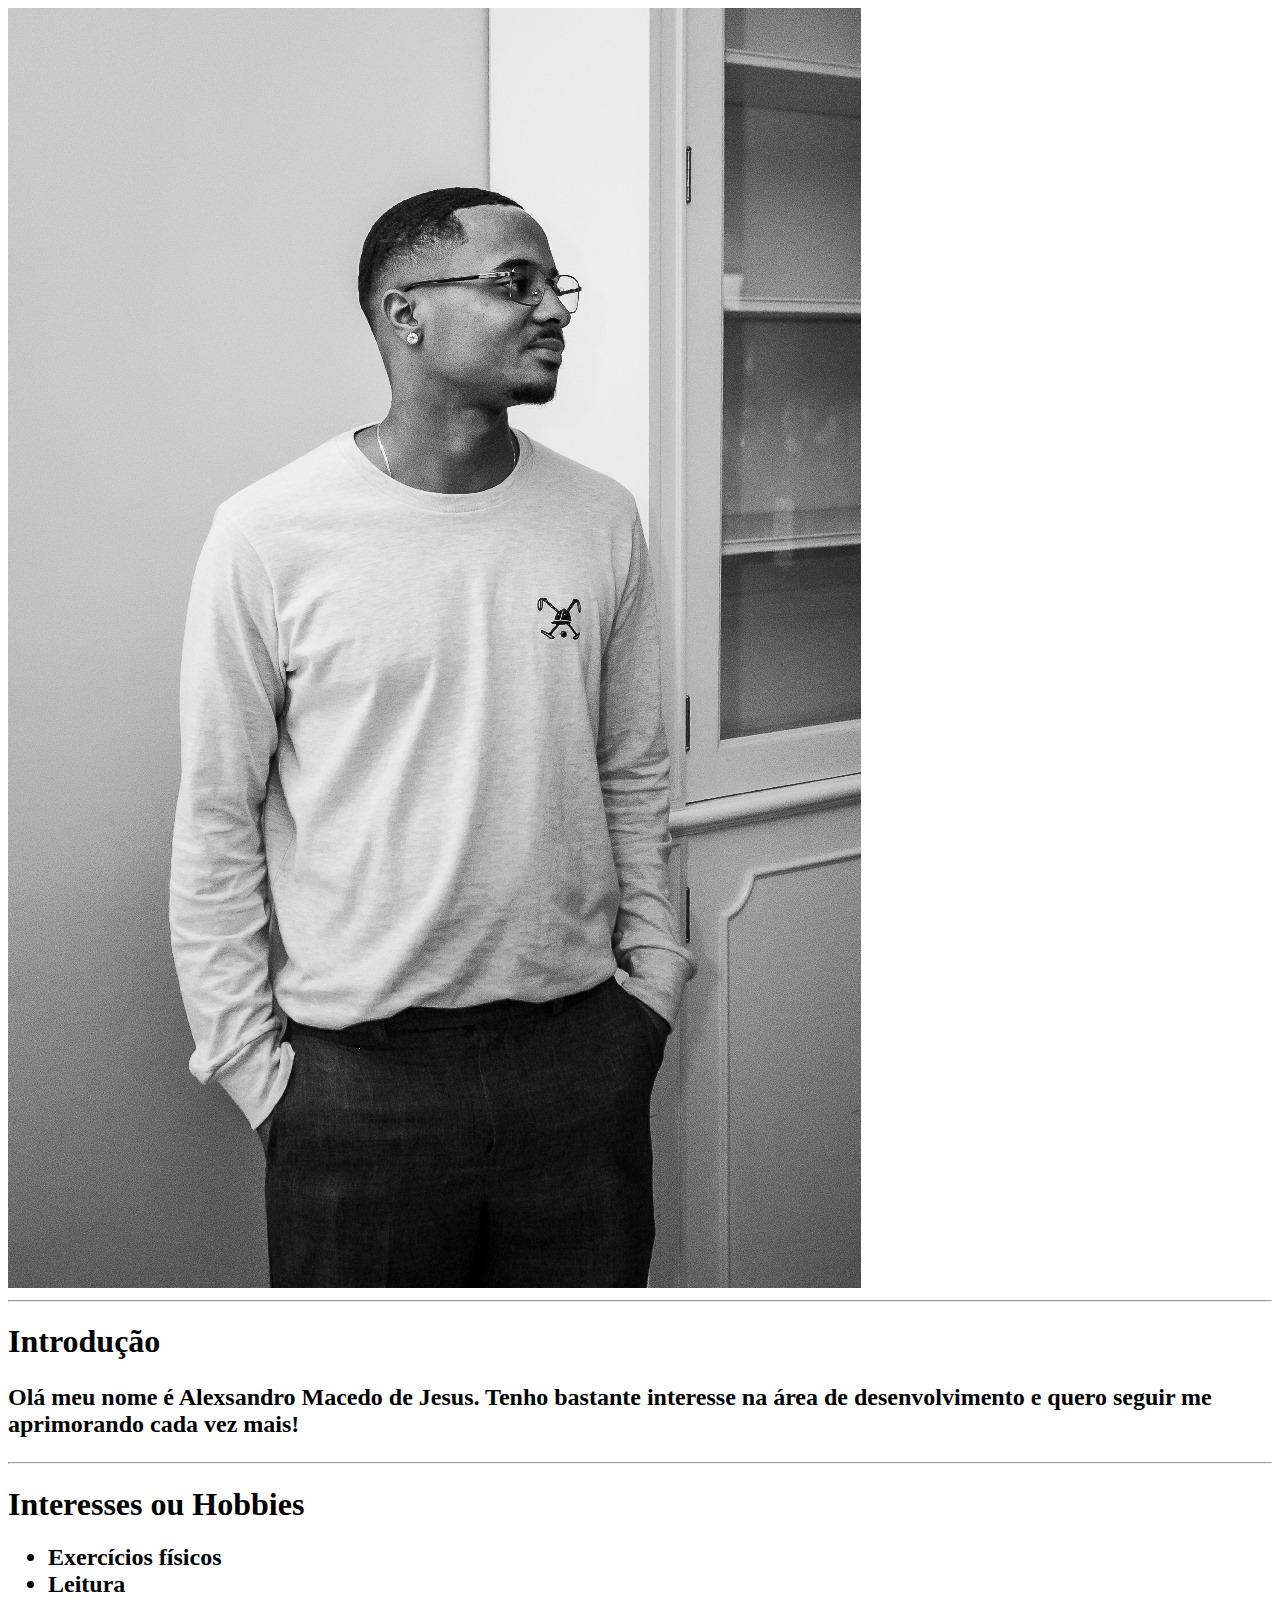
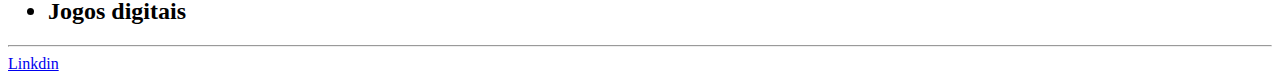
==== exercicio1/pagina_perfil.html @ 311b14f3 "HTML realizado." ====
<!DOCTYPE html>
<html lang="pt-br">
<head>
    <meta charset="UTF-8">
    <meta name="viewport" content="width=device-width, initial-scale=1.0">
    <title>Página de Perfil</title>
</head>
<body>
    <img src="img/imagemperfil.jpg">
    <hr>
    <h1>Introdução</h1>
    <h2>
    <p> Olá meu nome é Alexsandro Macedo de Jesus. Tenho bastante interesse na área de desenvolvimento e quero seguir me aprimorando cada vez mais!</p>
    </h2>
    <hr>
    <h1>Interesses ou Hobbies</h1>
    <ul>
        <h2>
        <li>Exercícios físicos</li>
        <li>Leitura</li>
        <li>Jogos digitais</li>
        </h2>
    </ul>
    <hr>
    <footer>
        <a href="https://www.linkedin.com/in/alexsandro-macedo-53213a227/">Linkdin</a>
    </footer>
   
</body>
</html>
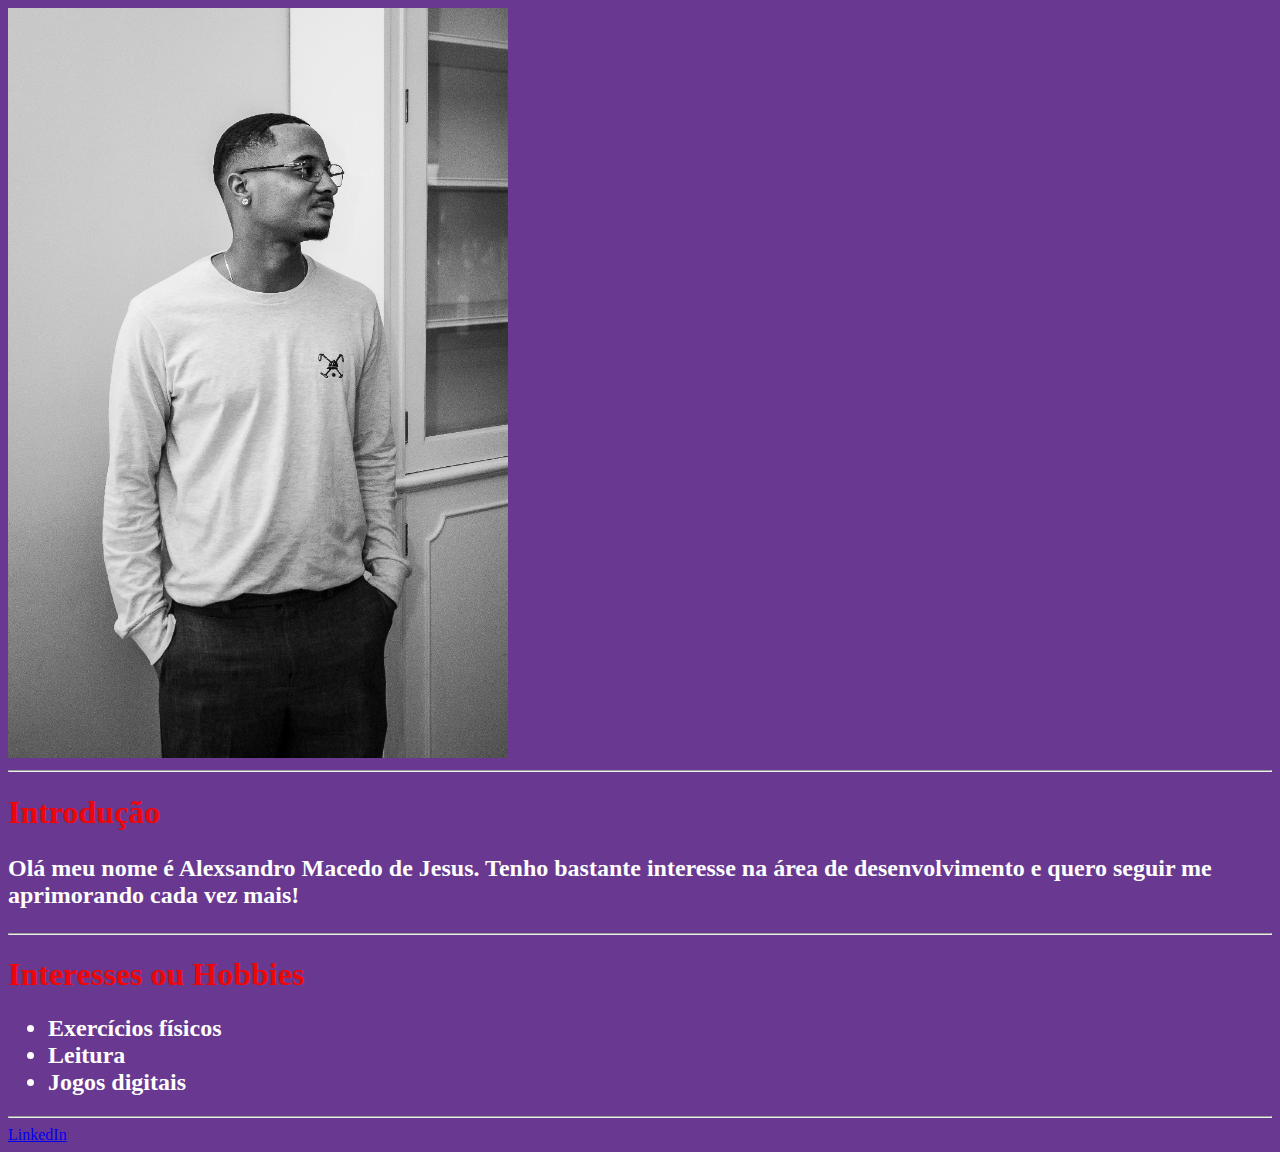
==== commit ee7a9a74: "Att minha pagina." ====
--- a/exercicio1/pagina_perfil.html
+++ b/exercicio1/pagina_perfil.html
@@ -1,12 +1,13 @@
 <!DOCTYPE html>
 <html lang="pt-br">
 <head>
+    <link rel="stylesheet" type="text/css" href="css/estilo.css">
     <meta charset="UTF-8">
     <meta name="viewport" content="width=device-width, initial-scale=1.0">
     <title>Página de Perfil</title>
 </head>
 <body>
-    <img src="img/imagemperfil.jpg">
+    <img src="img/imagemperfil.jpg" alt="Foto Perfil" width="500px" >
     <hr>
     <h1>Introdução</h1>
     <h2>
@@ -23,7 +24,7 @@
     </ul>
     <hr>
     <footer>
-        <a href="https://www.linkedin.com/in/alexsandro-macedo-53213a227/">Linkdin</a>
+        <a href="https://www.linkedin.com/in/alexsandro-macedo-53213a227/">LinkedIn</a>
     </footer>
    
 </body>
--- a/exercicio1/css/estilo.css
+++ b/exercicio1/css/estilo.css
@@ -0,0 +1,9 @@
+h1{
+    color: rgb(238, 7, 7);
+}
+h2{
+    color: rgb(253, 253, 253);
+}
+body{
+    background-color: rgb(105, 57, 145);
+}